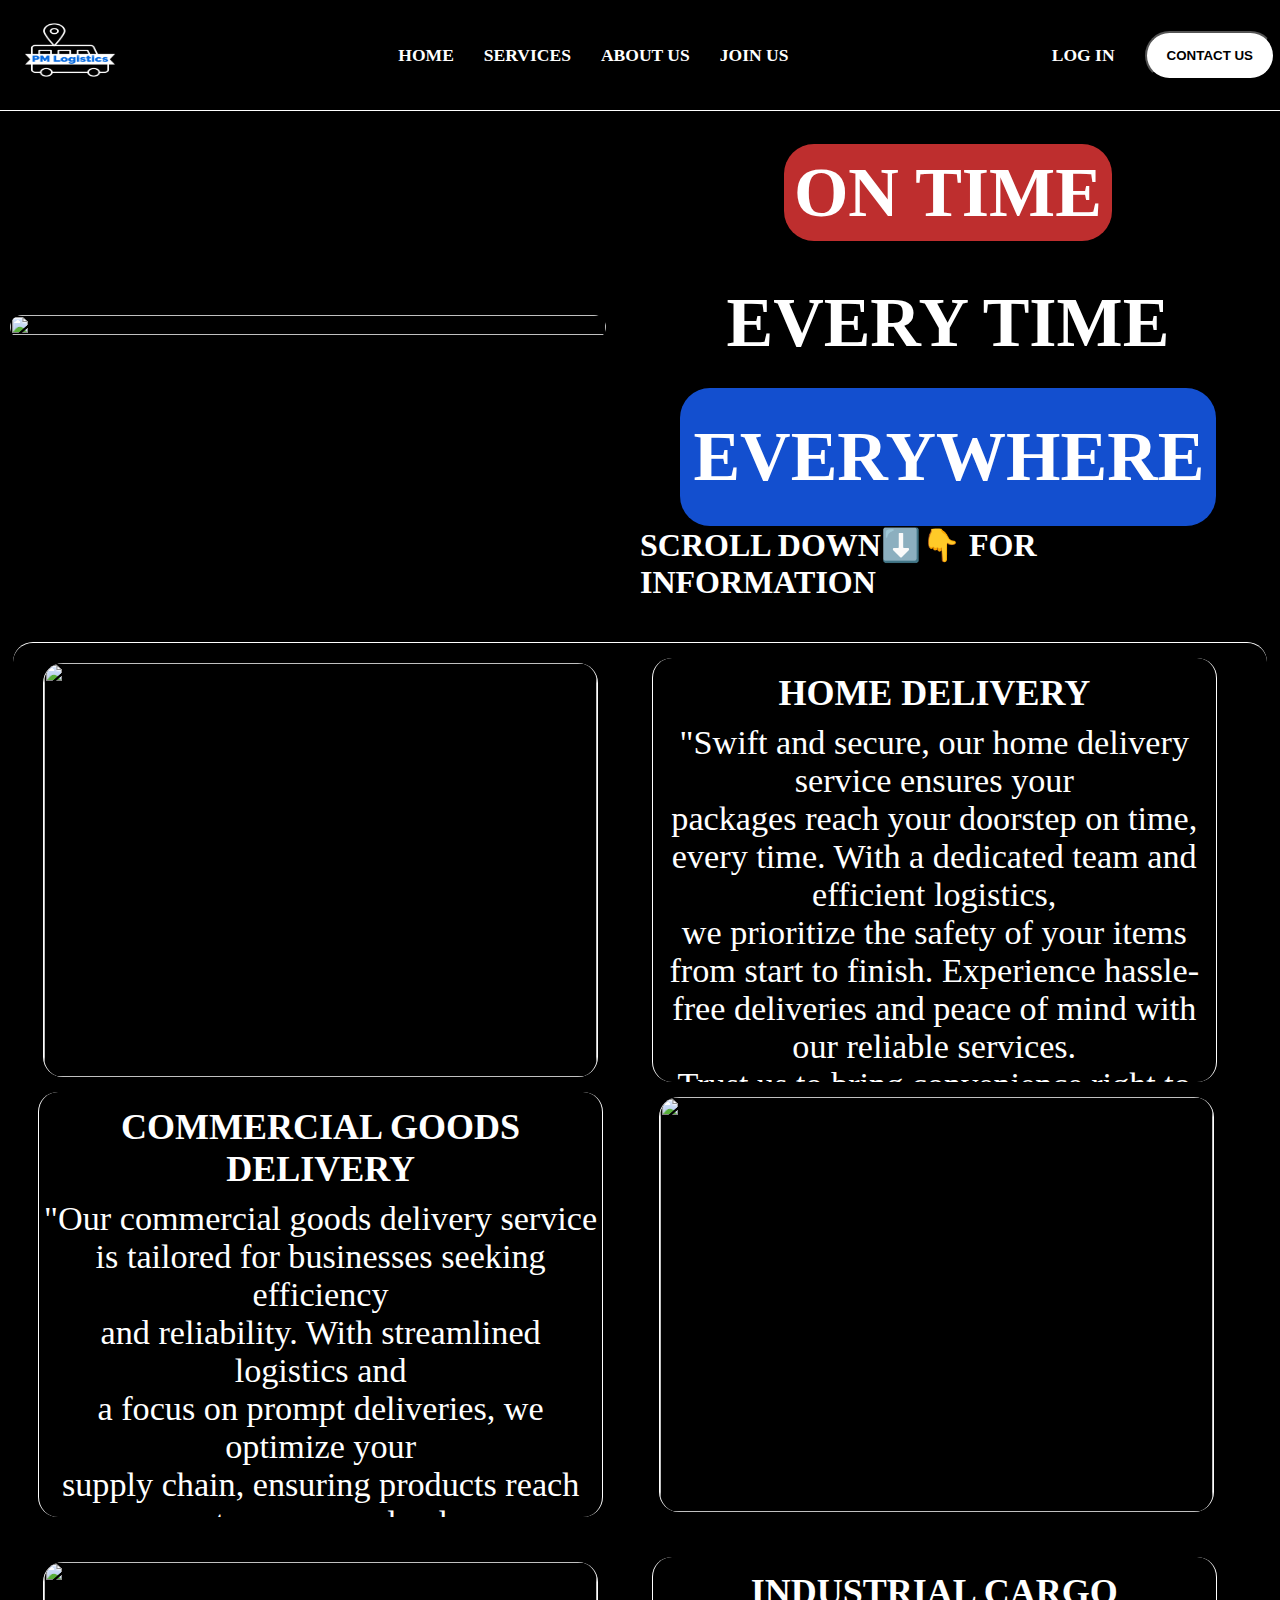
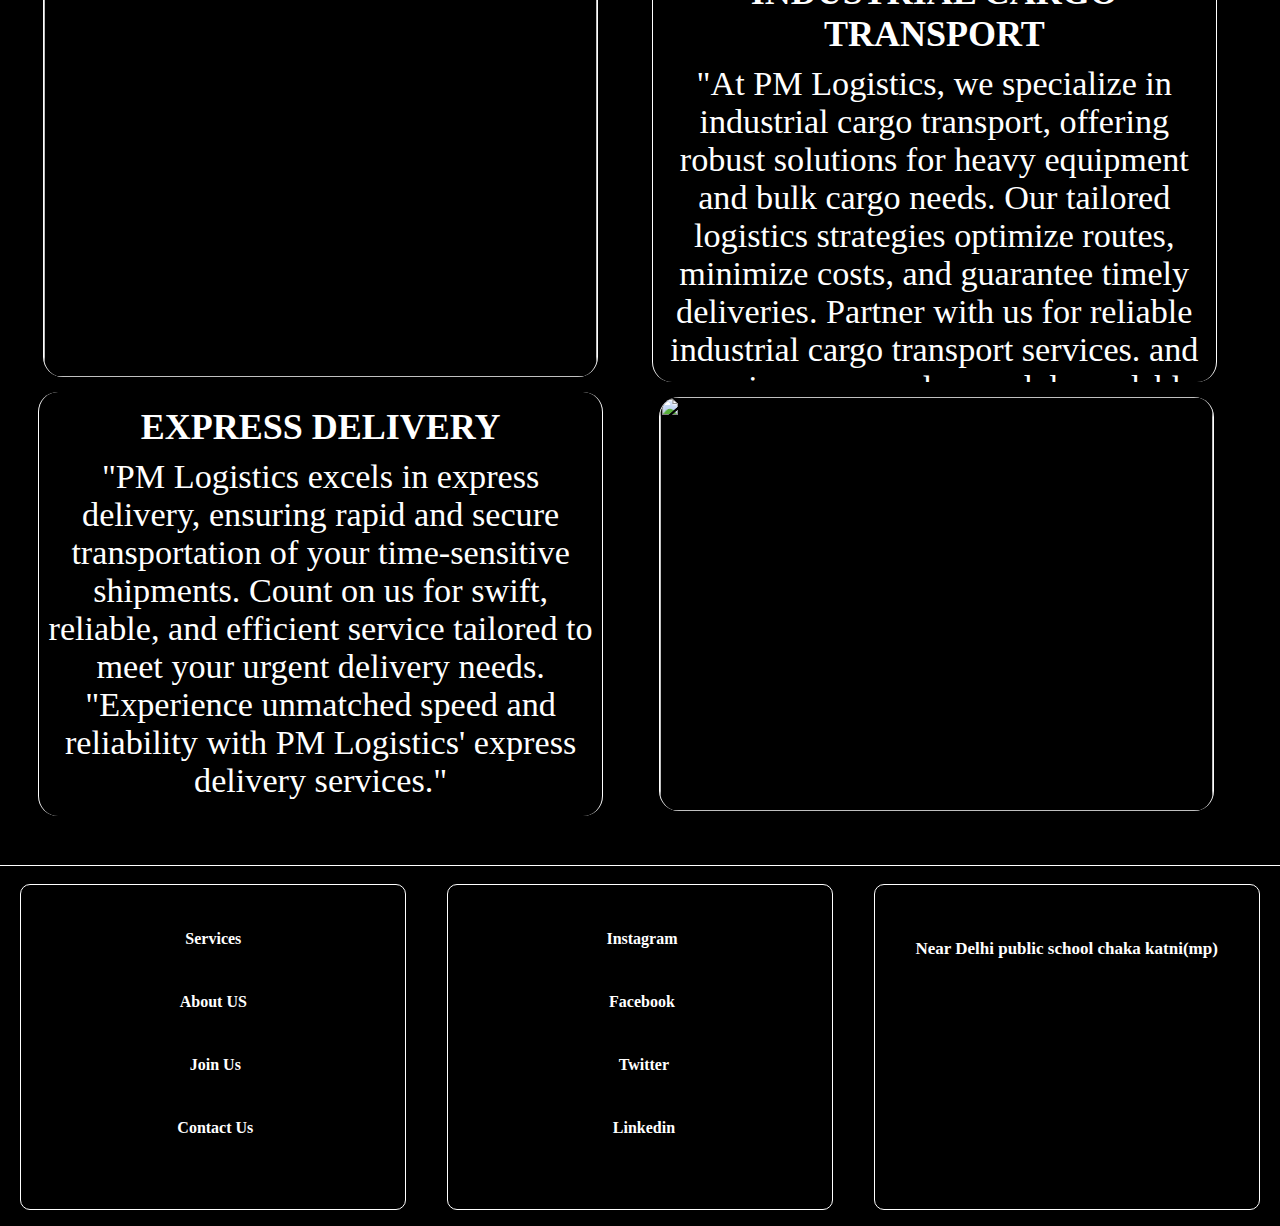
==== index.html @ 22a140d3 "Initial commit" ====
<!DOCTYPE html>
<html lang="en">
<head>
    <meta charset="UTF-8">
    <meta name="viewport" content="width=device-width, initial-scale=1.0">
    <title>PM Logistics</title>
    <link rel="stylesheet" href="https://unpkg.com/sheryjs/dist/Shery.css" />
    <link rel="stylesheet" href="./style.css">
    <link rel="stylesheet" href="https://cdnjs.cloudflare.com/ajax/libs/font-awesome/6.4.2/css/all.min.css" integrity="sha512-z3gLpd7yknf1YoNbCzqRKc4qyor8gaKU1qmn+CShxbuBusANI9QpRohGBreCFkKxLhei6S9CQXFEbbKuqLg0DA==" crossorigin="anonymous" referrerpolicy="no-referrer" />
</head>
<body>

    <div class="header">

        <header id="header" >

            <div id="nav">
                <div id="nav-part1">
                    <div class="menu-mobile hover">
                        <i class="fa-solid fa-bars"></i>
        
                        
                    </div>
                   <img id="logo" class="hover" src="PM Logistics-logos_transparent.png" alt="">
                </div>
               
                <div id="nav-part2">
                    <h3 class="Home-home hover">home</h3>
                    <h3 class="Home-services hover">services</h3>
                    <h3 class="Home-about hover">about us</h3>
                    <h3 class="Home-join hover">join us</h3>
                   
        
                </div>
                
                <div id="nav-part3">
                    <h3 class="hover">Log in</h3>
                    <button class="hover">contact us</button>
                    
                </div>
        
            </div>
    
        </header>

    </div>

    <div id="main">
        <div class="hero1">
            <div class="menu-items">
                <h5 class="menu-bar hover"> <span class="icon-mo"><i class="fa-solid fa-house"></i></span> Home</h5>
                <h5 class="menu-bar1 hover"> <span class="icon-mo"><i class="fa-solid fa-truck-front"></i></span> Services</h5>
                <h5 class="menu-bar2 hover"> <span class="icon-mo"><i class="fa-solid fa-industry"></i></span> About Us</h5>
                <h5 class="menu-bar3 hover"> <span class="icon-mo"><i class="fa-solid fa-right-to-bracket"></i></span> Member Login</h5>
            </div>
            <div id="image2">

                <img style="height: 100%; width: 100%; border-radius: 20px;" src="https://images.unsplash.com/photo-1519003722824-194d4455a60c?auto=format&fit=crop&q=60&w=600&ixlib=rb-4.0.3&ixid=M3wxMjA3fDB8MHxzZWFyY2h8MTF8fHRydWNrfGVufDB8fDB8fHww" alt="">
                
               
            </div>

            <div id="text">
                <h1 class="ech1"><span id="span1">On Time </span> </h1>
                <h1 class="ech2">  Every Time</h1>
                
                <h1 class="every">Everywhere</h1>
            </div>

           
            



        </div>

        <div id="text-mobile" class="text-m">
            <h1><span id="span1">On Time </span> </h1>
            <h1>  Every Time</h1>
            
            <h1 class="every1">Everywhere</h1>
        </div>
        
        
             
         
        
         <div id="h5">
             <h1>scroll down⬇️👇 for information</h1>
         </div>

    </div>
    
    </div>

    <!-- page 1 end here -->

    <div class="page2">

        <div class="under-page2">

            <div class="section1 section">
                <div class="pic-div">
                    <img src="https://images.pexels.com/photos/6169052/pexels-photo-6169052.jpeg?auto=compress&cs=tinysrgb&w=1260&h=750&dpr=1" alt="" srcset="">
                </div>
                <div class="text-div">
                    <h3>home delivery</h3>
                    <p>"Swift and secure, our home delivery service ensures your <br> 
                        packages reach your doorstep on time, every time. With a dedicated team and efficient logistics, <br>we prioritize the safety of your items from start to finish. Experience hassle-free deliveries and peace of mind with our reliable services. <br>Trust us to bring convenience right to your doorstep."</p>
                </div>
            </div>

            <div class="section1 section2">
                <div class="text-div">

                    <h3>Commercial Goods Delivery</h3>
            <p>"Our commercial goods delivery service is tailored for businesses seeking efficiency  <br>  and reliability. With streamlined logistics and <br> a focus on prompt deliveries, we optimize your <br> supply chain, ensuring products reach customers seamlessly. <br> Our experienced team </p> 
              
                </div>
                <div class="pic-div">
                    <img src="https://images.pexels.com/photos/6169639/pexels-photo-6169639.jpeg?auto=compress&cs=tinysrgb&w=1260&h=750&dpr=1" alt="" srcset="">
                
                </div>
               
            </div>

        </div>

    </div>

    <div class="page3">

        <div class="under-page3">

            <div class="section1 section3">
                <div class="pic-div">
                    <img src="https://images.pexels.com/photos/192364/pexels-photo-192364.jpeg?auto=compress&cs=tinysrgb&w=600" alt="" srcset="">
                </div>
                <div class="text-div">
                    <h3>Industrial Cargo Transport</h3>
                    <p>"At PM Logistics, we specialize in industrial cargo transport, offering robust solutions for heavy equipment and bulk cargo needs.  Our tailored logistics strategies optimize routes, minimize costs, and guarantee timely deliveries. Partner with us for reliable industrial cargo transport services. <span class="span3">and experience a seamless and dependable solution for your business needs.</span>"</p>
                </div>
            </div>

            <div class="section1 section2 section3">
                <div class="text-div">

                    <h3>Express Delivery</h3>
           <p> "PM Logistics excels in express delivery, ensuring rapid and secure transportation of your time-sensitive shipments. Count on us for swift, reliable, and efficient service tailored to meet your urgent delivery needs. "Experience unmatched speed and reliability with PM Logistics' express delivery services."</p>
              
                </div>
                <div class="pic-div">
                    <img src="https://images.pexels.com/photos/5696170/pexels-photo-5696170.jpeg?auto=compress&cs=tinysrgb&w=600" alt="" srcset="">
                
                </div>
               
            </div>

        </div>

    </div>

    <footer>
        <div class="footer-div pages-footer">
            <h4><a href="./services.html"> <span class="icon-mo"><i class="fa-solid fa-truck-front"></i></span> Services</a></h4>
            <h4><a href="./about.html"><span class="icon-mo"><i class="fa-solid fa-industry"></i></span> About US</a></h4>
            <h4><a href="./join.html"><span><i class="fa-solid fa-earth-americas"></i></span> &nbspJoin Us</a></h4>
            <h4><a href="./contact_us.html"><span><i class="fa-solid fa-headset"></i></span> &nbspContact Us</a></h4>
        </div>
        <div class="footer-div social">

            <h4><span><i class="fa-brands fa-instagram"></i></span><a href="#">    &nbspInstagram</a></h4>
            <h4><span><i class="fa-brands fa-facebook"></i></span><a href="#">      &nbspFacebook</a></h4>
            <h4><span><i class="fa-brands fa-twitter"></i></span><a href="#">&nbsp Twitter</a></h4>
            <h4><span><i class="fa-brands fa-linkedin"></i></span><a href="#">     &nbsp Linkedin</a></h4>

        </div>
        <div class="footer-div location">
            <h4 class="hover"><span><i class="fa-solid fa-location-dot"></i></span></h4>
            <h6> Near Delhi public school chaka katni(mp)</h6>
            
           

        </div>

    </footer>
       








      <script src="https://cdnjs.cloudflare.com/ajax/libs/gsap/3.12.2/gsap.min.js" integrity="sha512-16esztaSRplJROstbIIdwX3N97V1+pZvV33ABoG1H2OyTttBxEGkTsoIVsiP1iaTtM8b3+hu2kB6pQ4Clr5yug==" crossorigin="anonymous" referrerpolicy="no-referrer"></script>
      <script src="https://cdnjs.cloudflare.com/ajax/libs/gsap/3.12.2/ScrollTrigger.min.js" integrity="sha512-Ic9xkERjyZ1xgJ5svx3y0u3xrvfT/uPkV99LBwe68xjy/mGtO+4eURHZBW2xW4SZbFrF1Tf090XqB+EVgXnVjw==" crossorigin="anonymous" referrerpolicy="no-referrer"></script>
      <script src="https://cdnjs.cloudflare.com/ajax/libs/three.js/0.155.0/three.min.js"></script>
      <script src="https://cdn.jsdelivr.net/gh/automat/controlkit.js@master/bin/controlKit.min.js"></script>
      <script  type="text/javascript"  src="https://unpkg.com/sheryjs/dist/Shery.js"></script>
      <script src="./script.js"></script>   
</body>
</html>
---- style.css ----
*{
    margin: 0;
    padding: 0;
   

    
    

}
html,body{
    height: 100%;
    color: #fff;
    width: 100%;
    background-color: #000000;
   


}

.header{
    width: 100%;
    height: 11%;
    border-bottom: 1px solid rgb(255, 255, 255);
    align-items: center;
    position: fixed;
    top: 0;
    z-index: 1000;

}

.menu-mobile{
        
    width: 0px;
    visibility: hidden;
}

#nav img{
    height: 90px;
    width: 130px;
    padding-bottom: 10px;
   
}

#nav{
    display: flex;
    
    align-items: center;
    justify-content: space-between;
   gap: 30px;
   font-size: 15px;
   padding: 5px 5px;
   text-transform: uppercase;
   margin-top: 0px;
   background-color: #000000;
   border-bottom: 1px solid white;

}
#nav-part2{
    display: flex;
    align-items: center;
   gap: 30px; 
   text-wrap: nowrap;
}
#nav-part3{
    display: flex;
    align-items: center;
    gap: 30px;
    text-wrap: nowrap;
 
}


#nav-part3 button{
    text-transform: uppercase;
    padding: 15px 20px;
    border-radius: none;
    background: #fff;
    border-radius: 40px;
    font-weight: 800;
    text-wrap: nowrap;
 

   
}
#nav-part3 button:hover{
    background: rgb(83, 180, 241);
    transition: all ease 0.6s;
    color: #fff;
    cursor: pointer;

    
}

.hover:hover{
    text-decoration: solid;
    cursor: pointer;
    Scale:1.05 ;
}


/* hero */
.hero1{
    margin-top: 10%;
    width: 100%;
    display: flex;
    
    overflow: hidden;
    align-items: center;
   

}


.menu-items h5{
    visibility: hidden;
    height: 0px;
    width:0px;
    z-index: 1000;
}

#nav-part1{
    display: flex;
    align-items: center;
    
}

.menu-mobile{
        
        width: 0px;
        visibility: hidden;
}

#image2 {
    
    
    width: 50%;
    height: 50%;
 
   
    border-radius: 20px;
    object-fit: cover;
    object-position: right;
    
    padding: 10px;
    
    /* background-image: url("https://images.unsplash.com/photo-1519003722824-194d4455a60c?auto=format&fit=crop&q=60&w=600&ixlib=rb-4.0.3&ixid=M3wxMjA3fDB8MHxzZWFyY2h8MTF8fHRydWNrfGVufDB8fDB8fHww"); */
   

}

#image2 img{
    border-radius: 50px;
}
#image2 img:hover {
    Scale: 1.03;

}




#text{
    width: 45%;
    text-align: center;
    font-size: 35px;
    top: 30%;
    left: 22%;
    line-height: 130px;
    text-wrap: nowrap;
   margin-left: 5%;
   margin-right: 5%;
   text-transform: uppercase;
  
  
   

}

#span1{
    background: rgb(190, 46, 46);
    border-radius: 30px;
    padding: 10px;
}
.every{
    background-color: #134fcf;
   padding: 4px;
    border-radius: 30px;
    padding-right: 2px;
    
    
}

#h5{
    margin-left: 50%;
    text-transform: uppercase;
}

#text-mobile{
    visibility: hidden;
    height: 0px;
    line-height: 0px;
    text-align: center;
    margin-left: 5%;
}

/* page 2 start here */

.page2{

    height: 100%;
    width: 100%;
    display: flex;
    justify-content: center;
    align-items: center;
     
  
}

.under-page2{
    height: 98%;
    width: 98%;
    
    margin-top: 5%;
    border-radius: 20px;
    border-top: 1px solid white;
    

  
    justify-content: center;
    align-items: center;
    
   
}


.section1{
  
    height: 47%;
    width: 98%;
   
    display: flex;
    align-items: center;
    justify-content: space-around;
    margin-top: 20px;
}

.pic-div {
    width: 45%;
    height: 100%;
    padding: 5px;

}
.pic-div img{
    height: 100%;
    width: 100%;
    object-fit: cover;
    object-position: center;
    opacity: 1;
    border-radius: 20px;
    border-right: 1px solid white;
    border-left: 1px solid white;
}

.pic-div img:hover{
    Scale: 1.01;
    opacity: 1.7;
    
}

.text-div{
    width: 45%;
    height: 100%;
    border-radius: 20px;
    border-right: 1px solid white;
    border-left: 1px solid white;
    text-align: center;
    overflow: hidden;
    padding: 5px;



}

.text-div:hover{
    Scale: 1.04;
}

.text-div h3{
    text-transform: uppercase;
    font-size: 4vh;
    margin-top: 1vh;
}

.text-div p{
  
    font-size: 3.8vh;
    margin-top: 10px;

}



.page3{
    height: 100%;
    width: 100%;
    display: flex;
    justify-content: center;
    align-items: center;
     
}

.under-page3{

    height: 98%;
    width: 98%;
    
    margin-top: 5%;
    border-radius: 20px;
  


  
    justify-content: center;
    align-items: center;

}

footer{
    margin-top: 5%;
    height: 40%;
    border-top: 1px solid white;
    width: 100%;
    display: flex;
    justify-content: space-around;
}

.footer-div{
    margin-top: 2vh;
    width: 30%;
    height: 90%;
    background-color: #000000;
    border: 1px solid white;
    border-radius: 10px;
    margin-bottom: 5px;

    
}


.pages-footer h4{
    margin-top: 5vh;
    text-decoration: none;
    font-size: 16px;
    text-align: center;

}
.pages-footer h4 a{
    text-decoration: none;
    color: white;
}
.pages-footer h4 a:hover{
    Scale: 1.05;
    font-weight: 550;
    cursor: pointer;

}
.social h4{
    margin-top: 5vh;
    text-decoration: none;
    font-size: 16px;
    text-align: center;
}

.social h4 a{

    text-decoration: none;
    color: white;
}
.location{
    align-items: center;
    text-align: center;
}

.location h4{
    align-items: center;
    text-align: center;
    margin-top: 4vh;
    font-size: 7vh;
    
}

.location h6{
    font-size: 17px;
    margin: 10px;
    margin-top: 6vh;
}



@media screen and  (max-width: 767px)  {

    .header{
        width: 100%;
        height: 8%;
        border-bottom: 1px solid rgb(255, 255, 255);
        align-items: center;
        position: fixed;
        top: 0;
        z-index: 1000;
        
      
    }

    #main{
        width: 100%;
    }

    #nav{
        padding: 2%;
        border-bottom: 1px solid white;
        
    }

    #nav-part1{
        width: 100%;
        padding: 2%;
    }

    #nav-part2{
        visibility: hidden;
        height: 0px;
        width: 0px;
    }
    #nav-part3 h3{
        visibility: hidden;
        height: 0px;
        width: 0px;
    }

    .menu-mobile{
        visibility: visible;
        font-size: 25px;
        
        
    }
    .menu-items h5{
        text-transform: uppercase;
        visibility: hidden;
        width:150px;
        margin: 0px;
        padding: 20px;
        background-color:#CCCCCC;
        height: auto;
        text-wrap: nowrap;
        font-weight: 900; 
        color: #000;   
        border-bottom: 1px solid rgb(0, 0, 0);
        z-index: 1000;    
        
        

    }

    .menu-bar{
        border-top-left-radius: 10px;
        border-top-right-radius:10px ;
        margin-top: 10px;
        z-index: 1000;
        
       
       

    }
    .menu-bar3{
        border-bottom-left-radius: 10px;
        border-bottom-right-radius:10px ;
        
    }
    #nav img{
        margin-left: 55%;

            
    }

    .menu-items{
        position: fixed;
        
        
        width: auto;  
        margin-left: 15px;
        z-index: 1000;     
    
    }
    #image2{
        height: 230px;
        margin-top: 20px;
       
        
        
      
        
    }
        
    #image2 img{
        visibility: visible;
        margin-left: 200px;
      

        
        
       
   
   }
  #text{
    visibility: hidden;

  }
   .icon-mo{
    font-size: 15px;
    padding: 3px;
    margin-left: 5px;
    margin-right: 5px;
    
}
#text-mobile{
    visibility: visible;
    height: auto;
    line-height: 60px;
    text-align: center;
    text-transform: uppercase;
}

.every1{
    background-color: #134fcf;
    border-radius: 30px;
    padding: 10px;
    margin-left: 20%;
    margin-right: 15%;
    z-index: 300;
}
#h5{
  
    text-transform: uppercase;
    font-size: 9px;
    text-align: center;
    position: relative;
    margin-top: 10vh;
    margin-left: -2%;
    margin-bottom: 2%;
    
}

.text-div h3{
    text-transform: uppercase;
    font-size: 2.2vh;
    margin-top: 1vh;
}

.text-div p{
  
    font-size: 1.8vh;
    margin-top: 10px;

}

.span3{
    visibility: hidden;
}


/* page 2 start here */

/* #left{
    width: 45%;
    height: 95%;
    justify-content: center;
    border-radius: 20px;
  
    margin-top: 15px ;
    
    
}

#left img{
    width: 100%;
    height: 100%;
    border-left: 1px solid white;
    border-right: 1px solid white;
    object-fit: cover;
    border-radius: 20px;

}

#right{
    margin-top: 15px ;
    width: 45%;
    height: 95%;
    border-left: 1px solid white;
   border-right: 1px solid white;
    border-radius: 20px;
    text-align: center;
  
    
  
  
}

#right h3{
    text-transform: uppercase;
    font-size: 1.7vh;  
   
    
}

#right p{
    margin-top: 15px;

    font-size:1.7vh ;
    margin: 5px;
    line-height: 2.1vh;
    
}

 */









}
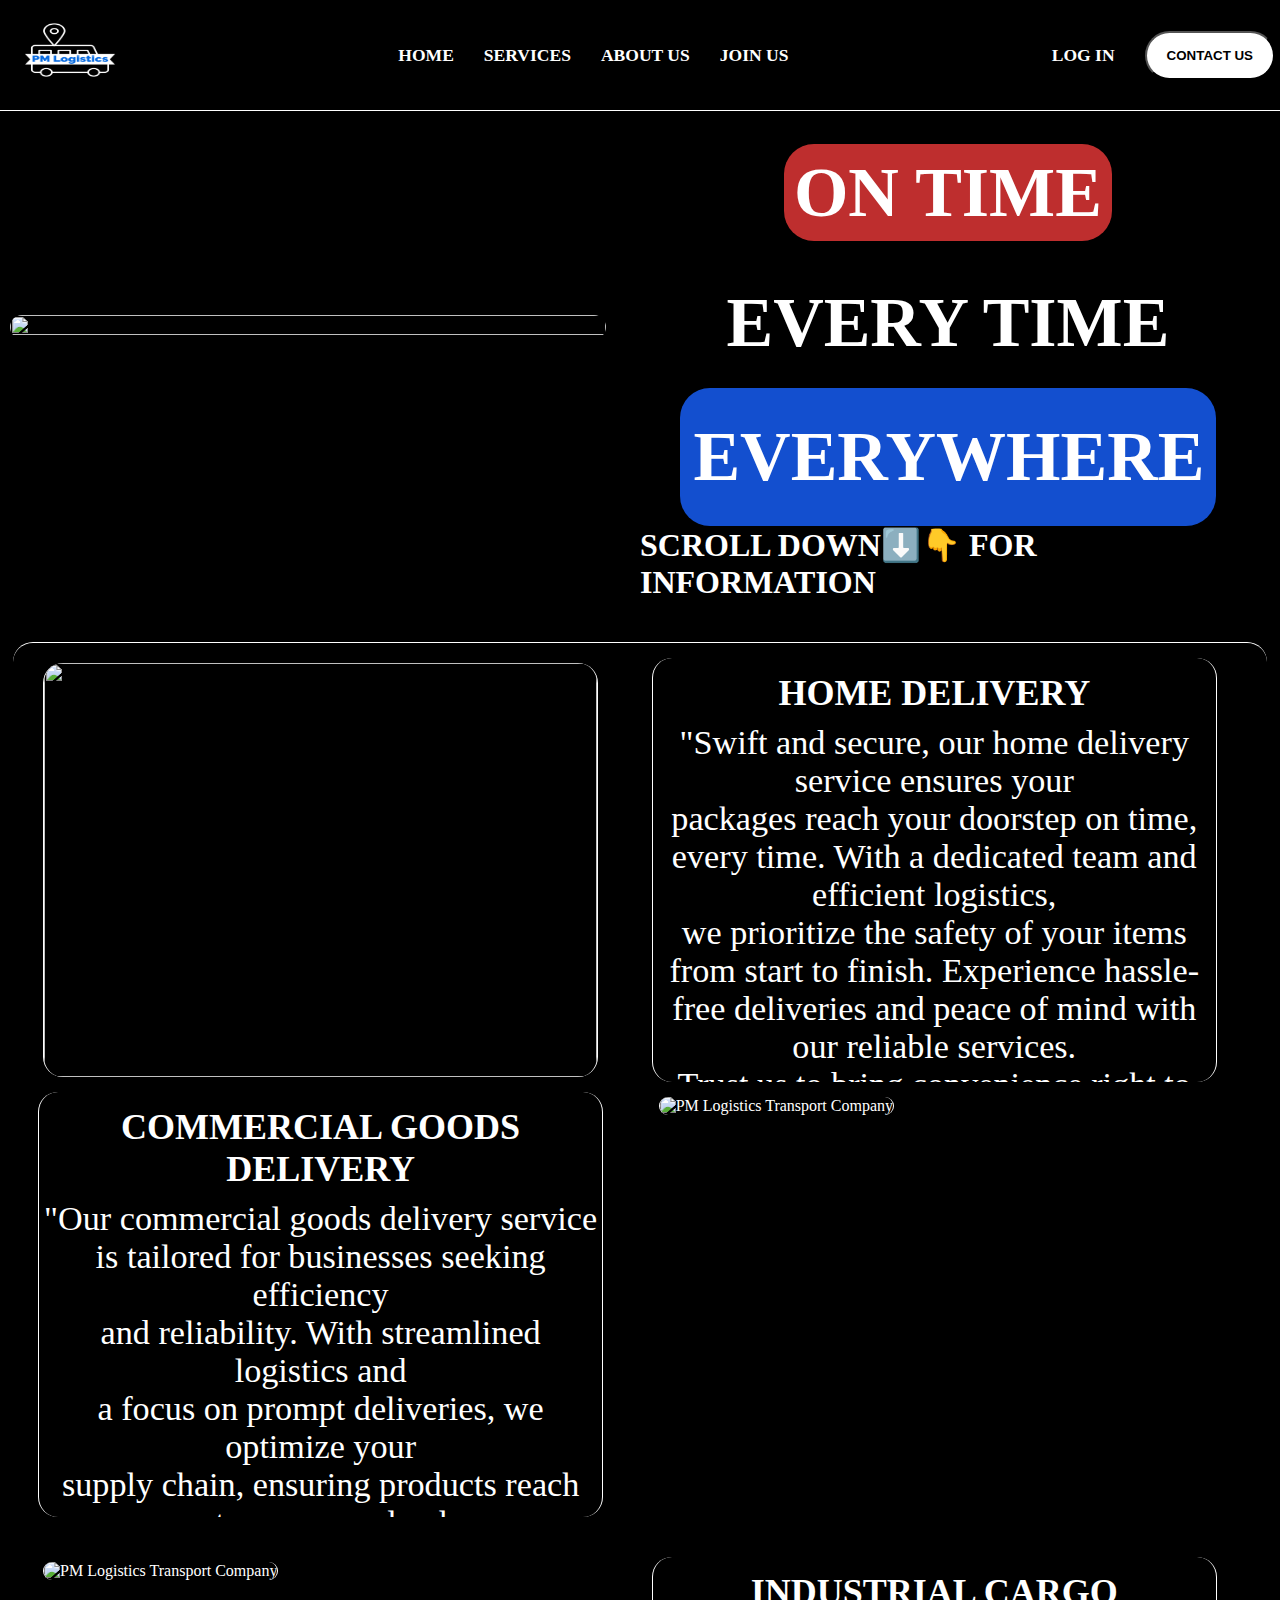
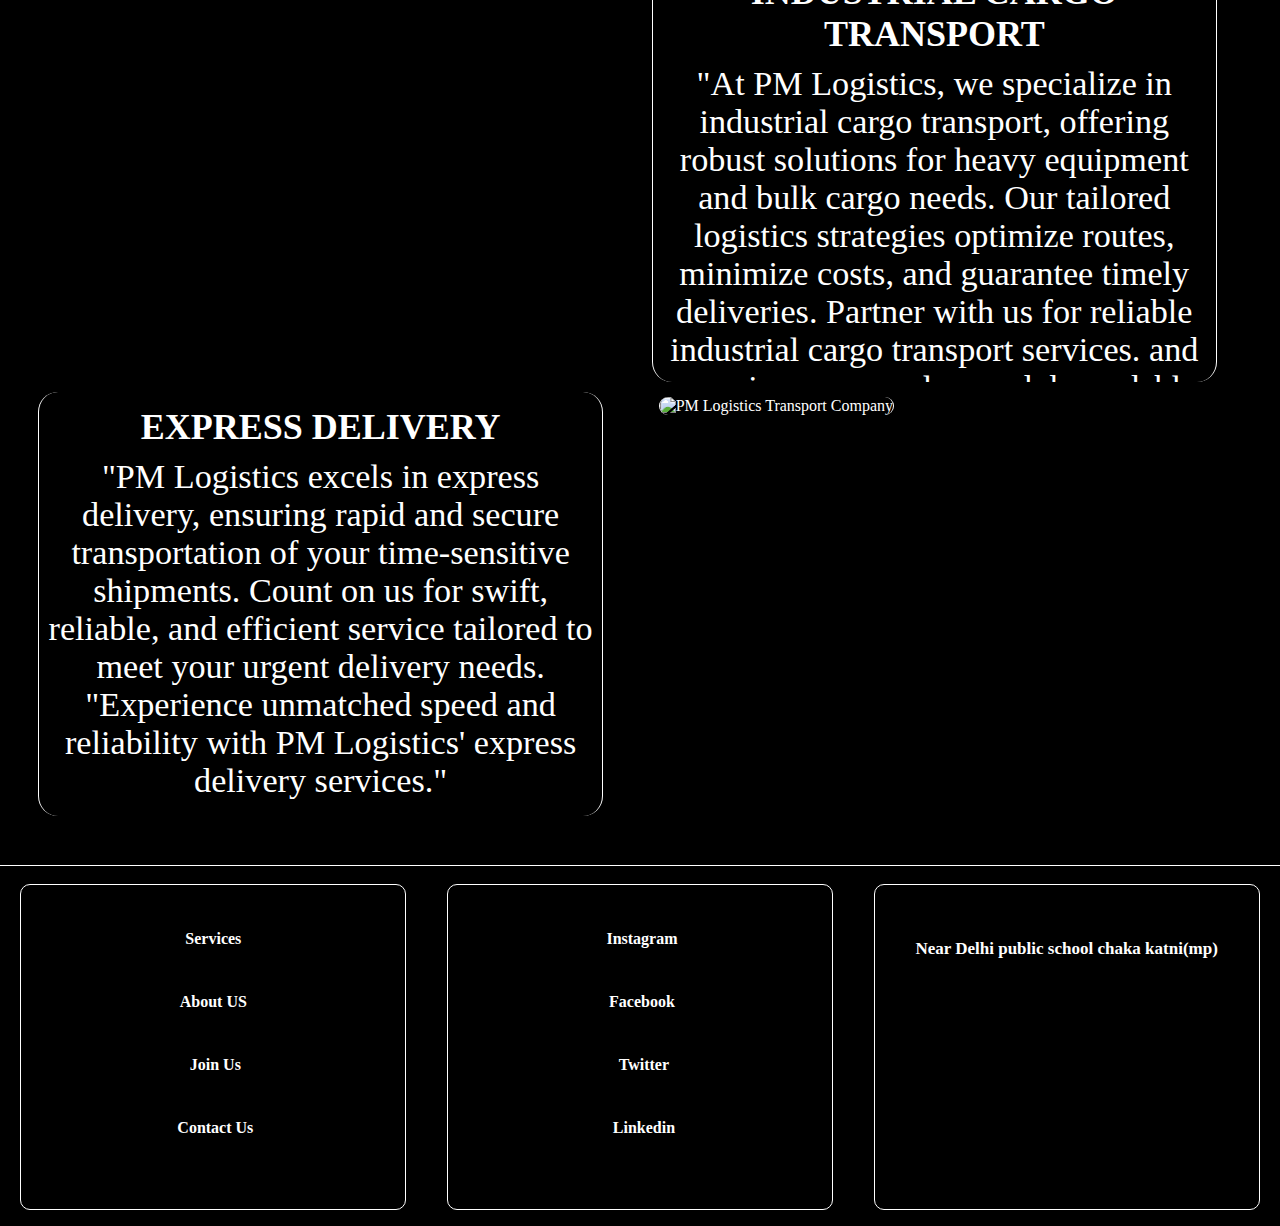
==== commit e9e8633c: "join meta tag in index.html" ====
--- a/index.html
+++ b/index.html
@@ -3,12 +3,42 @@
 <head>
     <meta charset="UTF-8">
     <meta name="viewport" content="width=device-width, initial-scale=1.0">
-    <title>PM Logistics</title>
+    <meta name="description" content="Welcome to PM Logistics, the premier transport company in Katni, Madhya Pradesh (MP), and across India. As the leading lorry, truck, and goods supplier, we specialize in seamless transportation services. Choose PM Logistics for reliable and efficient logistics solutions tailored to your needs. Trusted by businesses nationwide, we are your go-to partner for transporting goods, ensuring timely deliveries with a commitment to excellence. Experience the best in logistics – choose PM Logistics for unparalleled service and reliability.">
+    <title>PM Logistics Transport Company Katni</title>
+    <meta name="keywords" content="transport company,PM Logistics Transport Comapny, logistics, lorry supplier, truck supplier, goods supplier, Katni, Madhya Pradesh, India">
+     <meta name="robots" content="index.html, follow">
+     <meta property="og:title" content="PM Logistics - Your Trusted Transport Company">
+    <meta property="og:description" content="Welcome to PM Logistics, the premier transport company in Katni, Madhya Pradesh (MP), and across India...">
+    <meta property="og:url" content="http://www.pmlogistics.site">
+    <meta name="author" content="PM Logistics Transport Company">
+    <link rel="canonical" href="http://www.pmlogistics.site">
+    <meta name="robots" content="index, follow">
+    <link rel="icon" href="PM Logistics-logos_transparent.png" type="image/x-icon">
+<link rel="icon" href="PM Logistics-logos_transparent.png" type="image/png" sizes="32x32">
+<link rel="icon" href="PM Logistics-logos_transparent.png" type="image/png" sizes="16x16">
+
+
+    
+    
+    <!-- Google Tag Manager -->
+<script>(function(w,d,s,l,i){w[l]=w[l]||[];w[l].push({'gtm.start':
+new Date().getTime(),event:'gtm.js'});var f=d.getElementsByTagName(s)[0],
+j=d.createElement(s),dl=l!='dataLayer'?'&l='+l:'';j.async=true;j.src=
+'https://www.googletagmanager.com/gtm.js?id='+i+dl;f.parentNode.insertBefore(j,f);
+})(window,document,'script','dataLayer','GTM-PBLKR94M');</script>
+<!-- End Google Tag Manager -->
     <link rel="stylesheet" href="https://unpkg.com/sheryjs/dist/Shery.css" />
     <link rel="stylesheet" href="./style.css">
     <link rel="stylesheet" href="https://cdnjs.cloudflare.com/ajax/libs/font-awesome/6.4.2/css/all.min.css" integrity="sha512-z3gLpd7yknf1YoNbCzqRKc4qyor8gaKU1qmn+CShxbuBusANI9QpRohGBreCFkKxLhei6S9CQXFEbbKuqLg0DA==" crossorigin="anonymous" referrerpolicy="no-referrer" />
 </head>
 <body>
+    <!-- Google Tag Manager -->
+<script>(function(w,d,s,l,i){w[l]=w[l]||[];w[l].push({'gtm.start':
+new Date().getTime(),event:'gtm.js'});var f=d.getElementsByTagName(s)[0],
+j=d.createElement(s),dl=l!='dataLayer'?'&l='+l:'';j.async=true;j.src=
+'https://www.googletagmanager.com/gtm.js?id='+i+dl;f.parentNode.insertBefore(j,f);
+})(window,document,'script','dataLayer','GTM-PBLKR94M');</script>
+<!-- End Google Tag Manager -->
 
     <div class="header">
 
@@ -21,7 +51,7 @@
         
                         
                     </div>
-                   <img id="logo" class="hover" src="PM Logistics-logos_transparent.png" alt="">
+                   <img id="logo" class="hover" src="PM Logistics-logos_transparent.png" alt="PM Logistics">
                 </div>
                
                 <div id="nav-part2">
@@ -118,7 +148,7 @@
               
                 </div>
                 <div class="pic-div">
-                    <img src="https://images.pexels.com/photos/6169639/pexels-photo-6169639.jpeg?auto=compress&cs=tinysrgb&w=1260&h=750&dpr=1" alt="" srcset="">
+                    <img src="https://images.pexels.com/photos/6169639/pexels-photo-6169639.jpeg?auto=compress&cs=tinysrgb&w=1260&h=750&dpr=1" alt="PM Logistics Transport Company" srcset="">
                 
                 </div>
                
@@ -134,7 +164,7 @@
 
             <div class="section1 section3">
                 <div class="pic-div">
-                    <img src="https://images.pexels.com/photos/192364/pexels-photo-192364.jpeg?auto=compress&cs=tinysrgb&w=600" alt="" srcset="">
+                    <img src="https://images.pexels.com/photos/192364/pexels-photo-192364.jpeg?auto=compress&cs=tinysrgb&w=600" alt="PM Logistics Transport Company" srcset="">
                 </div>
                 <div class="text-div">
                     <h3>Industrial Cargo Transport</h3>
@@ -150,7 +180,7 @@
               
                 </div>
                 <div class="pic-div">
-                    <img src="https://images.pexels.com/photos/5696170/pexels-photo-5696170.jpeg?auto=compress&cs=tinysrgb&w=600" alt="" srcset="">
+                    <img src="https://images.pexels.com/photos/5696170/pexels-photo-5696170.jpeg?auto=compress&cs=tinysrgb&w=600" alt="PM Logistics Transport Company" srcset="">
                 
                 </div>
                
@@ -200,4 +230,4 @@
       <script  type="text/javascript"  src="https://unpkg.com/sheryjs/dist/Shery.js"></script>
       <script src="./script.js"></script>   
 </body>
-</html>+</html>
